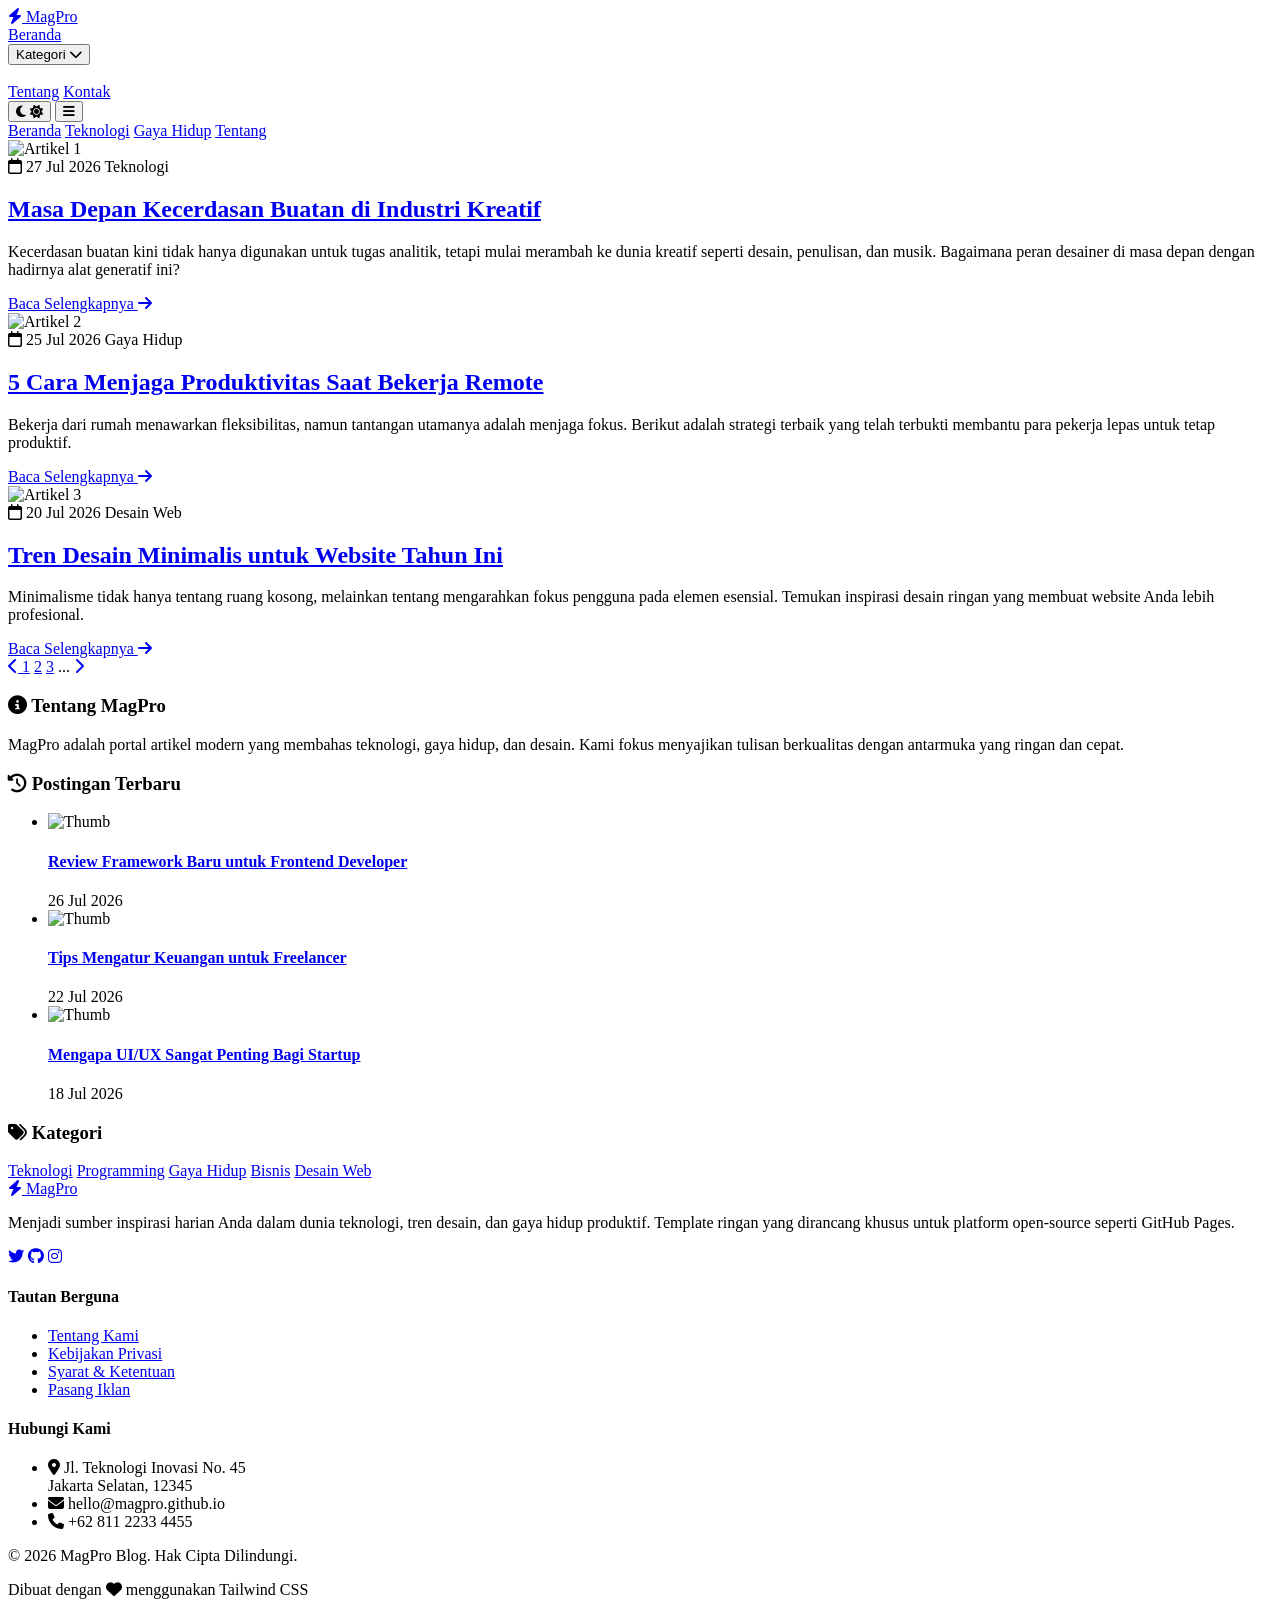
==== blog/index.html @ 0058afe9 "Create index.html" ====
<!DOCTYPE html>
<html lang="id" class="light">
<head>
    <meta charset="UTF-8">
    <meta name="viewport" content="width=device-width, initial-scale=1.0">
    <title>MagPro - Modern & Lightweight Blog</title>
    
    <!-- Tailwind CSS -->
    <script src="https://cdn.tailwindcss.com"></script>
    
    <!-- FontAwesome for Icons -->
    <link rel="stylesheet" href="https://cdnjs.cloudflare.com/ajax/libs/font-awesome/6.4.0/css/all.min.css">
    
    <!-- Google Fonts -->
    <link href="https://fonts.googleapis.com/css2?family=Inter:wght@300;400;500;600;700&display=swap" rel="stylesheet">
    
    <!-- Tailwind Config & Custom CSS -->
    <script>
        tailwind.config = {
            darkMode: 'class',
            theme: {
                extend: {
                    fontFamily: {
                        sans: ['Inter', 'sans-serif'],
                    },
                    colors: {
                        brand: {
                            500: '#3b82f6', // Blue-500
                            600: '#2563eb', // Blue-600
                        }
                    }
                }
            }
        }
    </script>
    
    <style>
        /* Custom smooth transition for dark mode */
        body {
            transition: background-color 0.3s ease, color 0.3s ease;
        }
        .dropdown-menu {
            transition: opacity 0.2s ease, visibility 0.2s ease, transform 0.2s ease;
            opacity: 0;
            visibility: hidden;
            transform: translateY(10px);
        }
        .group:hover .dropdown-menu {
            opacity: 1;
            visibility: visible;
            transform: translateY(0);
        }
    </style>
</head>

<body class="bg-gray-50 text-gray-800 dark:bg-gray-900 dark:text-gray-200 font-sans flex flex-col min-h-screen">

    <!-- Header / Navbar -->
    <header class="bg-white dark:bg-gray-800 shadow-sm sticky top-0 z-50 transition-colors duration-300">
        <div class="container mx-auto px-4 lg:px-8">
            <div class="flex justify-between items-center h-16">
                
                <!-- Logo -->
                <div class="flex-shrink-0 flex items-center">
                    <a href="#" class="text-2xl font-bold text-brand-600 dark:text-brand-500 tracking-tight">
                        <i class="fa-solid fa-bolt mr-1"></i> MagPro
                    </a>
                </div>

                <!-- Desktop Menu -->
                <nav class="hidden md:flex space-x-8 items-center">
                    <a href="#" class="text-gray-600 hover:text-brand-600 dark:text-gray-300 dark:hover:text-brand-500 font-medium transition-colors">Beranda</a>
                    
                    <!-- Dropdown Menu -->
                    <div class="relative group py-5">
                        <button class="text-gray-600 hover:text-brand-600 dark:text-gray-300 dark:hover:text-brand-500 font-medium flex items-center transition-colors">
                            Kategori <i class="fa-solid fa-chevron-down text-xs ml-1 mt-1"></i>
                        </button>
                        
                        <!-- Dropdown Content -->
                        <div class="absolute left-0 mt-3 w-48 bg-white dark:bg-gray-800 rounded-lg shadow-xl dropdown-menu border border-gray-100 dark:border-gray-700 z-50">
                            <div class="py-2">
                                <a href="#" class="block px-4 py-2 text-sm text-gray-700 hover:bg-gray-100 dark:text-gray-300 dark:hover:bg-gray-700 dark:hover:text-white transition-colors">Teknologi</a>
                                <a href="#" class="block px-4 py-2 text-sm text-gray-700 hover:bg-gray-100 dark:text-gray-300 dark:hover:bg-gray-700 dark:hover:text-white transition-colors">Gaya Hidup</a>
                                <a href="#" class="block px-4 py-2 text-sm text-gray-700 hover:bg-gray-100 dark:text-gray-300 dark:hover:bg-gray-700 dark:hover:text-white transition-colors">Desain Web</a>
                            </div>
                        </div>
                    </div>
                    
                    <a href="#" class="text-gray-600 hover:text-brand-600 dark:text-gray-300 dark:hover:text-brand-500 font-medium transition-colors">Tentang</a>
                    <a href="#" class="text-gray-600 hover:text-brand-600 dark:text-gray-300 dark:hover:text-brand-500 font-medium transition-colors">Kontak</a>
                </nav>

                <!-- Actions: Dark Mode Toggle & Mobile Menu Btn -->
                <div class="flex items-center space-x-4">
                    <!-- Theme Toggle Button -->
                    <button id="theme-toggle" class="p-2 rounded-full bg-gray-100 dark:bg-gray-700 text-gray-500 dark:text-gray-400 hover:bg-gray-200 dark:hover:bg-gray-600 transition-colors focus:outline-none">
                        <i id="theme-toggle-dark-icon" class="fa-solid fa-moon hidden"></i>
                        <i id="theme-toggle-light-icon" class="fa-solid fa-sun hidden"></i>
                    </button>

                    <!-- Mobile Menu Button -->
                    <button id="mobile-menu-btn" class="md:hidden p-2 text-gray-600 dark:text-gray-300 focus:outline-none">
                        <i class="fa-solid fa-bars text-xl"></i>
                    </button>
                </div>
            </div>
        </div>

        <!-- Mobile Menu (Hidden by default) -->
        <div id="mobile-menu" class="hidden md:hidden bg-white dark:bg-gray-800 border-t border-gray-100 dark:border-gray-700">
            <div class="px-2 pt-2 pb-3 space-y-1 sm:px-3">
                <a href="#" class="block px-3 py-2 rounded-md text-base font-medium text-brand-600 dark:text-brand-500 bg-gray-50 dark:bg-gray-700">Beranda</a>
                <a href="#" class="block px-3 py-2 rounded-md text-base font-medium text-gray-700 hover:text-brand-600 dark:text-gray-300 hover:bg-gray-50 dark:hover:bg-gray-700 transition-colors">Teknologi</a>
                <a href="#" class="block px-3 py-2 rounded-md text-base font-medium text-gray-700 hover:text-brand-600 dark:text-gray-300 hover:bg-gray-50 dark:hover:bg-gray-700 transition-colors">Gaya Hidup</a>
                <a href="#" class="block px-3 py-2 rounded-md text-base font-medium text-gray-700 hover:text-brand-600 dark:text-gray-300 hover:bg-gray-50 dark:hover:bg-gray-700 transition-colors">Tentang</a>
            </div>
        </div>
    </header>

    <!-- Main Content Area -->
    <main class="flex-grow container mx-auto px-4 lg:px-8 py-8 lg:py-12 flex flex-col lg:flex-row gap-8">
        
        <!-- Left Section: Articles (Approx 70% width) -->
        <div class="w-full lg:w-2/3 space-y-8">
            
            <!-- Article 1 -->
            <article class="bg-white dark:bg-gray-800 rounded-2xl shadow-sm hover:shadow-md transition-shadow duration-300 overflow-hidden border border-gray-100 dark:border-gray-700">
                <img src="https://placehold.co/800x400/2563eb/ffffff?text=AI+Masa+Depan" alt="Artikel 1" class="w-full h-64 object-cover">
                <div class="p-6 md:p-8">
                    <div class="flex items-center text-sm text-gray-500 dark:text-gray-400 mb-3 space-x-4">
                        <span><i class="fa-regular fa-calendar mr-1"></i> 27 Jul 2026</span>
                        <span class="text-brand-600 dark:text-brand-500 font-medium">Teknologi</span>
                    </div>
                    <h2 class="text-2xl font-bold mb-3 text-gray-900 dark:text-white hover:text-brand-600 transition-colors">
                        <a href="#">Masa Depan Kecerdasan Buatan di Industri Kreatif</a>
                    </h2>
                    <p class="text-gray-600 dark:text-gray-300 mb-5 line-clamp-3">
                        Kecerdasan buatan kini tidak hanya digunakan untuk tugas analitik, tetapi mulai merambah ke dunia kreatif seperti desain, penulisan, dan musik. Bagaimana peran desainer di masa depan dengan hadirnya alat generatif ini?
                    </p>
                    <a href="#" class="inline-flex items-center font-medium text-brand-600 dark:text-brand-500 hover:underline">
                        Baca Selengkapnya <i class="fa-solid fa-arrow-right ml-2 text-sm"></i>
                    </a>
                </div>
            </article>

            <!-- Article 2 -->
            <article class="bg-white dark:bg-gray-800 rounded-2xl shadow-sm hover:shadow-md transition-shadow duration-300 overflow-hidden border border-gray-100 dark:border-gray-700">
                <img src="https://placehold.co/800x400/10b981/ffffff?text=Produktivitas+Kerja" alt="Artikel 2" class="w-full h-64 object-cover">
                <div class="p-6 md:p-8">
                    <div class="flex items-center text-sm text-gray-500 dark:text-gray-400 mb-3 space-x-4">
                        <span><i class="fa-regular fa-calendar mr-1"></i> 25 Jul 2026</span>
                        <span class="text-green-600 dark:text-green-500 font-medium">Gaya Hidup</span>
                    </div>
                    <h2 class="text-2xl font-bold mb-3 text-gray-900 dark:text-white hover:text-brand-600 transition-colors">
                        <a href="#">5 Cara Menjaga Produktivitas Saat Bekerja Remote</a>
                    </h2>
                    <p class="text-gray-600 dark:text-gray-300 mb-5 line-clamp-3">
                        Bekerja dari rumah menawarkan fleksibilitas, namun tantangan utamanya adalah menjaga fokus. Berikut adalah strategi terbaik yang telah terbukti membantu para pekerja lepas untuk tetap produktif.
                    </p>
                    <a href="#" class="inline-flex items-center font-medium text-brand-600 dark:text-brand-500 hover:underline">
                        Baca Selengkapnya <i class="fa-solid fa-arrow-right ml-2 text-sm"></i>
                    </a>
                </div>
            </article>

            <!-- Article 3 -->
            <article class="bg-white dark:bg-gray-800 rounded-2xl shadow-sm hover:shadow-md transition-shadow duration-300 overflow-hidden border border-gray-100 dark:border-gray-700">
                <img src="https://placehold.co/800x400/8b5cf6/ffffff?text=Desain+Minimalis" alt="Artikel 3" class="w-full h-64 object-cover">
                <div class="p-6 md:p-8">
                    <div class="flex items-center text-sm text-gray-500 dark:text-gray-400 mb-3 space-x-4">
                        <span><i class="fa-regular fa-calendar mr-1"></i> 20 Jul 2026</span>
                        <span class="text-purple-600 dark:text-purple-500 font-medium">Desain Web</span>
                    </div>
                    <h2 class="text-2xl font-bold mb-3 text-gray-900 dark:text-white hover:text-brand-600 transition-colors">
                        <a href="#">Tren Desain Minimalis untuk Website Tahun Ini</a>
                    </h2>
                    <p class="text-gray-600 dark:text-gray-300 mb-5 line-clamp-3">
                        Minimalisme tidak hanya tentang ruang kosong, melainkan tentang mengarahkan fokus pengguna pada elemen esensial. Temukan inspirasi desain ringan yang membuat website Anda lebih profesional.
                    </p>
                    <a href="#" class="inline-flex items-center font-medium text-brand-600 dark:text-brand-500 hover:underline">
                        Baca Selengkapnya <i class="fa-solid fa-arrow-right ml-2 text-sm"></i>
                    </a>
                </div>
            </article>

            <!-- Pagination -->
            <div class="flex justify-center md:justify-start items-center space-x-2 pt-6">
                <a href="#" class="px-4 py-2 border border-gray-200 dark:border-gray-700 bg-white dark:bg-gray-800 text-gray-500 dark:text-gray-400 rounded-lg hover:bg-gray-50 dark:hover:bg-gray-700 hover:text-brand-600 transition-colors disabled:opacity-50">
                    <i class="fa-solid fa-chevron-left"></i>
                </a>
                <a href="#" class="px-4 py-2 border border-brand-500 bg-brand-500 text-white rounded-lg font-medium">1</a>
                <a href="#" class="px-4 py-2 border border-gray-200 dark:border-gray-700 bg-white dark:bg-gray-800 text-gray-700 dark:text-gray-300 rounded-lg hover:bg-gray-50 dark:hover:bg-gray-700 hover:text-brand-600 transition-colors">2</a>
                <a href="#" class="px-4 py-2 border border-gray-200 dark:border-gray-700 bg-white dark:bg-gray-800 text-gray-700 dark:text-gray-300 rounded-lg hover:bg-gray-50 dark:hover:bg-gray-700 hover:text-brand-600 transition-colors">3</a>
                <span class="text-gray-500 dark:text-gray-400">...</span>
                <a href="#" class="px-4 py-2 border border-gray-200 dark:border-gray-700 bg-white dark:bg-gray-800 text-gray-500 dark:text-gray-400 rounded-lg hover:bg-gray-50 dark:hover:bg-gray-700 hover:text-brand-600 transition-colors">
                    <i class="fa-solid fa-chevron-right"></i>
                </a>
            </div>

        </div>

        <!-- Right Section: Sidebar (Approx 30% width) -->
        <aside class="w-full lg:w-1/3 space-y-8">
            
            <!-- Widget: About Author/Blog -->
            <div class="bg-white dark:bg-gray-800 rounded-2xl p-6 shadow-sm border border-gray-100 dark:border-gray-700">
                <h3 class="text-lg font-bold text-gray-900 dark:text-white mb-4 flex items-center">
                    <i class="fa-solid fa-circle-info text-brand-500 mr-2"></i> Tentang MagPro
                </h3>
                <p class="text-sm text-gray-600 dark:text-gray-400 mb-4">
                    MagPro adalah portal artikel modern yang membahas teknologi, gaya hidup, dan desain. Kami fokus menyajikan tulisan berkualitas dengan antarmuka yang ringan dan cepat.
                </p>
            </div>

            <!-- Widget: Recent Posts -->
            <div class="bg-white dark:bg-gray-800 rounded-2xl p-6 shadow-sm border border-gray-100 dark:border-gray-700">
                <h3 class="text-lg font-bold text-gray-900 dark:text-white mb-4 flex items-center">
                    <i class="fa-solid fa-clock-rotate-left text-brand-500 mr-2"></i> Postingan Terbaru
                </h3>
                <ul class="space-y-4">
                    <!-- Recent Post Item 1 -->
                    <li class="flex items-start group">
                        <img src="https://placehold.co/100x100/2563eb/ffffff?text=P1" alt="Thumb" class="w-16 h-16 rounded-lg object-cover mr-4 group-hover:opacity-80 transition-opacity">
                        <div>
                            <h4 class="text-sm font-semibold text-gray-800 dark:text-gray-200 group-hover:text-brand-600 dark:group-hover:text-brand-500 transition-colors line-clamp-2">
                                <a href="#">Review Framework Baru untuk Frontend Developer</a>
                            </h4>
                            <span class="text-xs text-gray-500 dark:text-gray-400 mt-1 block">26 Jul 2026</span>
                        </div>
                    </li>
                    <!-- Recent Post Item 2 -->
                    <li class="flex items-start group">
                        <img src="https://placehold.co/100x100/10b981/ffffff?text=P2" alt="Thumb" class="w-16 h-16 rounded-lg object-cover mr-4 group-hover:opacity-80 transition-opacity">
                        <div>
                            <h4 class="text-sm font-semibold text-gray-800 dark:text-gray-200 group-hover:text-brand-600 dark:group-hover:text-brand-500 transition-colors line-clamp-2">
                                <a href="#">Tips Mengatur Keuangan untuk Freelancer</a>
                            </h4>
                            <span class="text-xs text-gray-500 dark:text-gray-400 mt-1 block">22 Jul 2026</span>
                        </div>
                    </li>
                    <!-- Recent Post Item 3 -->
                    <li class="flex items-start group">
                        <img src="https://placehold.co/100x100/8b5cf6/ffffff?text=P3" alt="Thumb" class="w-16 h-16 rounded-lg object-cover mr-4 group-hover:opacity-80 transition-opacity">
                        <div>
                            <h4 class="text-sm font-semibold text-gray-800 dark:text-gray-200 group-hover:text-brand-600 dark:group-hover:text-brand-500 transition-colors line-clamp-2">
                                <a href="#">Mengapa UI/UX Sangat Penting Bagi Startup</a>
                            </h4>
                            <span class="text-xs text-gray-500 dark:text-gray-400 mt-1 block">18 Jul 2026</span>
                        </div>
                    </li>
                </ul>
            </div>

            <!-- Widget: Categories -->
            <div class="bg-white dark:bg-gray-800 rounded-2xl p-6 shadow-sm border border-gray-100 dark:border-gray-700">
                <h3 class="text-lg font-bold text-gray-900 dark:text-white mb-4 flex items-center">
                    <i class="fa-solid fa-tags text-brand-500 mr-2"></i> Kategori
                </h3>
                <div class="flex flex-wrap gap-2">
                    <a href="#" class="px-3 py-1 text-sm bg-gray-100 dark:bg-gray-700 text-gray-700 dark:text-gray-300 rounded-full hover:bg-brand-50 hover:text-brand-600 dark:hover:bg-brand-900/30 dark:hover:text-brand-400 transition-colors">Teknologi</a>
                    <a href="#" class="px-3 py-1 text-sm bg-gray-100 dark:bg-gray-700 text-gray-700 dark:text-gray-300 rounded-full hover:bg-brand-50 hover:text-brand-600 dark:hover:bg-brand-900/30 dark:hover:text-brand-400 transition-colors">Programming</a>
                    <a href="#" class="px-3 py-1 text-sm bg-gray-100 dark:bg-gray-700 text-gray-700 dark:text-gray-300 rounded-full hover:bg-brand-50 hover:text-brand-600 dark:hover:bg-brand-900/30 dark:hover:text-brand-400 transition-colors">Gaya Hidup</a>
                    <a href="#" class="px-3 py-1 text-sm bg-gray-100 dark:bg-gray-700 text-gray-700 dark:text-gray-300 rounded-full hover:bg-brand-50 hover:text-brand-600 dark:hover:bg-brand-900/30 dark:hover:text-brand-400 transition-colors">Bisnis</a>
                    <a href="#" class="px-3 py-1 text-sm bg-gray-100 dark:bg-gray-700 text-gray-700 dark:text-gray-300 rounded-full hover:bg-brand-50 hover:text-brand-600 dark:hover:bg-brand-900/30 dark:hover:text-brand-400 transition-colors">Desain Web</a>
                </div>
            </div>

        </aside>

    </main>

    <!-- Footer -->
    <footer class="bg-white dark:bg-gray-800 border-t border-gray-200 dark:border-gray-700 mt-auto transition-colors duration-300">
        <div class="container mx-auto px-4 lg:px-8 py-10 lg:py-12">
            <div class="grid grid-cols-1 md:grid-cols-3 gap-8 mb-8">
                
                <!-- Footer Column 1: Info -->
                <div>
                    <a href="#" class="text-2xl font-bold text-brand-600 dark:text-brand-500 tracking-tight inline-block mb-4">
                        <i class="fa-solid fa-bolt mr-1"></i> MagPro
                    </a>
                    <p class="text-gray-600 dark:text-gray-400 text-sm leading-relaxed mb-4">
                        Menjadi sumber inspirasi harian Anda dalam dunia teknologi, tren desain, dan gaya hidup produktif. Template ringan yang dirancang khusus untuk platform open-source seperti GitHub Pages.
                    </p>
                    <!-- Social Media -->
                    <div class="flex space-x-4 mt-4">
                        <a href="#" class="w-8 h-8 rounded-full bg-gray-100 dark:bg-gray-700 flex items-center justify-center text-gray-600 dark:text-gray-400 hover:bg-brand-500 hover:text-white transition-colors"><i class="fa-brands fa-twitter"></i></a>
                        <a href="#" class="w-8 h-8 rounded-full bg-gray-100 dark:bg-gray-700 flex items-center justify-center text-gray-600 dark:text-gray-400 hover:bg-brand-500 hover:text-white transition-colors"><i class="fa-brands fa-github"></i></a>
                        <a href="#" class="w-8 h-8 rounded-full bg-gray-100 dark:bg-gray-700 flex items-center justify-center text-gray-600 dark:text-gray-400 hover:bg-brand-500 hover:text-white transition-colors"><i class="fa-brands fa-instagram"></i></a>
                    </div>
                </div>

                <!-- Footer Column 2: Quick Links -->
                <div>
                    <h4 class="text-gray-900 dark:text-white font-bold mb-4 uppercase text-sm tracking-wider">Tautan Berguna</h4>
                    <ul class="space-y-2">
                        <li><a href="#" class="text-sm text-gray-600 dark:text-gray-400 hover:text-brand-600 dark:hover:text-brand-400 transition-colors">Tentang Kami</a></li>
                        <li><a href="#" class="text-sm text-gray-600 dark:text-gray-400 hover:text-brand-600 dark:hover:text-brand-400 transition-colors">Kebijakan Privasi</a></li>
                        <li><a href="#" class="text-sm text-gray-600 dark:text-gray-400 hover:text-brand-600 dark:hover:text-brand-400 transition-colors">Syarat & Ketentuan</a></li>
                        <li><a href="#" class="text-sm text-gray-600 dark:text-gray-400 hover:text-brand-600 dark:hover:text-brand-400 transition-colors">Pasang Iklan</a></li>
                    </ul>
                </div>

                <!-- Footer Column 3: Contact Info -->
                <div>
                    <h4 class="text-gray-900 dark:text-white font-bold mb-4 uppercase text-sm tracking-wider">Hubungi Kami</h4>
                    <ul class="space-y-3">
                        <li class="flex items-start text-sm text-gray-600 dark:text-gray-400">
                            <i class="fa-solid fa-location-dot mt-1 mr-3 text-brand-500"></i>
                            <span>Jl. Teknologi Inovasi No. 45<br>Jakarta Selatan, 12345</span>
                        </li>
                        <li class="flex items-center text-sm text-gray-600 dark:text-gray-400">
                            <i class="fa-solid fa-envelope mr-3 text-brand-500"></i>
                            <span>hello@magpro.github.io</span>
                        </li>
                        <li class="flex items-center text-sm text-gray-600 dark:text-gray-400">
                            <i class="fa-solid fa-phone mr-3 text-brand-500"></i>
                            <span>+62 811 2233 4455</span>
                        </li>
                    </ul>
                </div>

            </div>
            
            <div class="border-t border-gray-200 dark:border-gray-700 pt-8 flex flex-col md:flex-row justify-between items-center">
                <p class="text-sm text-gray-500 dark:text-gray-400">
                    &copy; 2026 MagPro Blog. Hak Cipta Dilindungi.
                </p>
                <p class="text-sm text-gray-500 dark:text-gray-400 mt-2 md:mt-0">
                    Dibuat dengan <i class="fa-solid fa-heart text-red-500 mx-1"></i> menggunakan Tailwind CSS
                </p>
            </div>
        </div>
    </footer>

    <script>
        // --- Dark Mode Logic ---
        const themeToggleBtn = document.getElementById('theme-toggle');
        const darkIcon = document.getElementById('theme-toggle-dark-icon');
        const lightIcon = document.getElementById('theme-toggle-light-icon');

        // Check Local Storage or System Preference
        if (localStorage.getItem('color-theme') === 'dark' || (!('color-theme' in localStorage) && window.matchMedia('(prefers-color-scheme: dark)').matches)) {
            document.documentElement.classList.add('dark');
            lightIcon.classList.remove('hidden');
        } else {
            document.documentElement.classList.remove('dark');
            darkIcon.classList.remove('hidden');
        }

        // Listen for toggle click
        themeToggleBtn.addEventListener('click', function() {
            // Toggle Icons
            darkIcon.classList.toggle('hidden');
            lightIcon.classList.toggle('hidden');

            // If set via local storage previously
            if (localStorage.getItem('color-theme')) {
                if (localStorage.getItem('color-theme') === 'light') {
                    document.documentElement.classList.add('dark');
                    localStorage.setItem('color-theme', 'dark');
                } else {
                    document.documentElement.classList.remove('dark');
                    localStorage.setItem('color-theme', 'light');
                }
            // If NOT set via local storage previously
            } else {
                if (document.documentElement.classList.contains('dark')) {
                    document.documentElement.classList.remove('dark');
                    localStorage.setItem('color-theme', 'light');
                } else {
                    document.documentElement.classList.add('dark');
                    localStorage.setItem('color-theme', 'dark');
                }
            }
        });

        // --- Mobile Menu Toggle Logic ---
        const mobileMenuBtn = document.getElementById('mobile-menu-btn');
        const mobileMenu = document.getElementById('mobile-menu');

        mobileMenuBtn.addEventListener('click', () => {
            mobileMenu.classList.toggle('hidden');
        });
    </script>
</body>
</html>
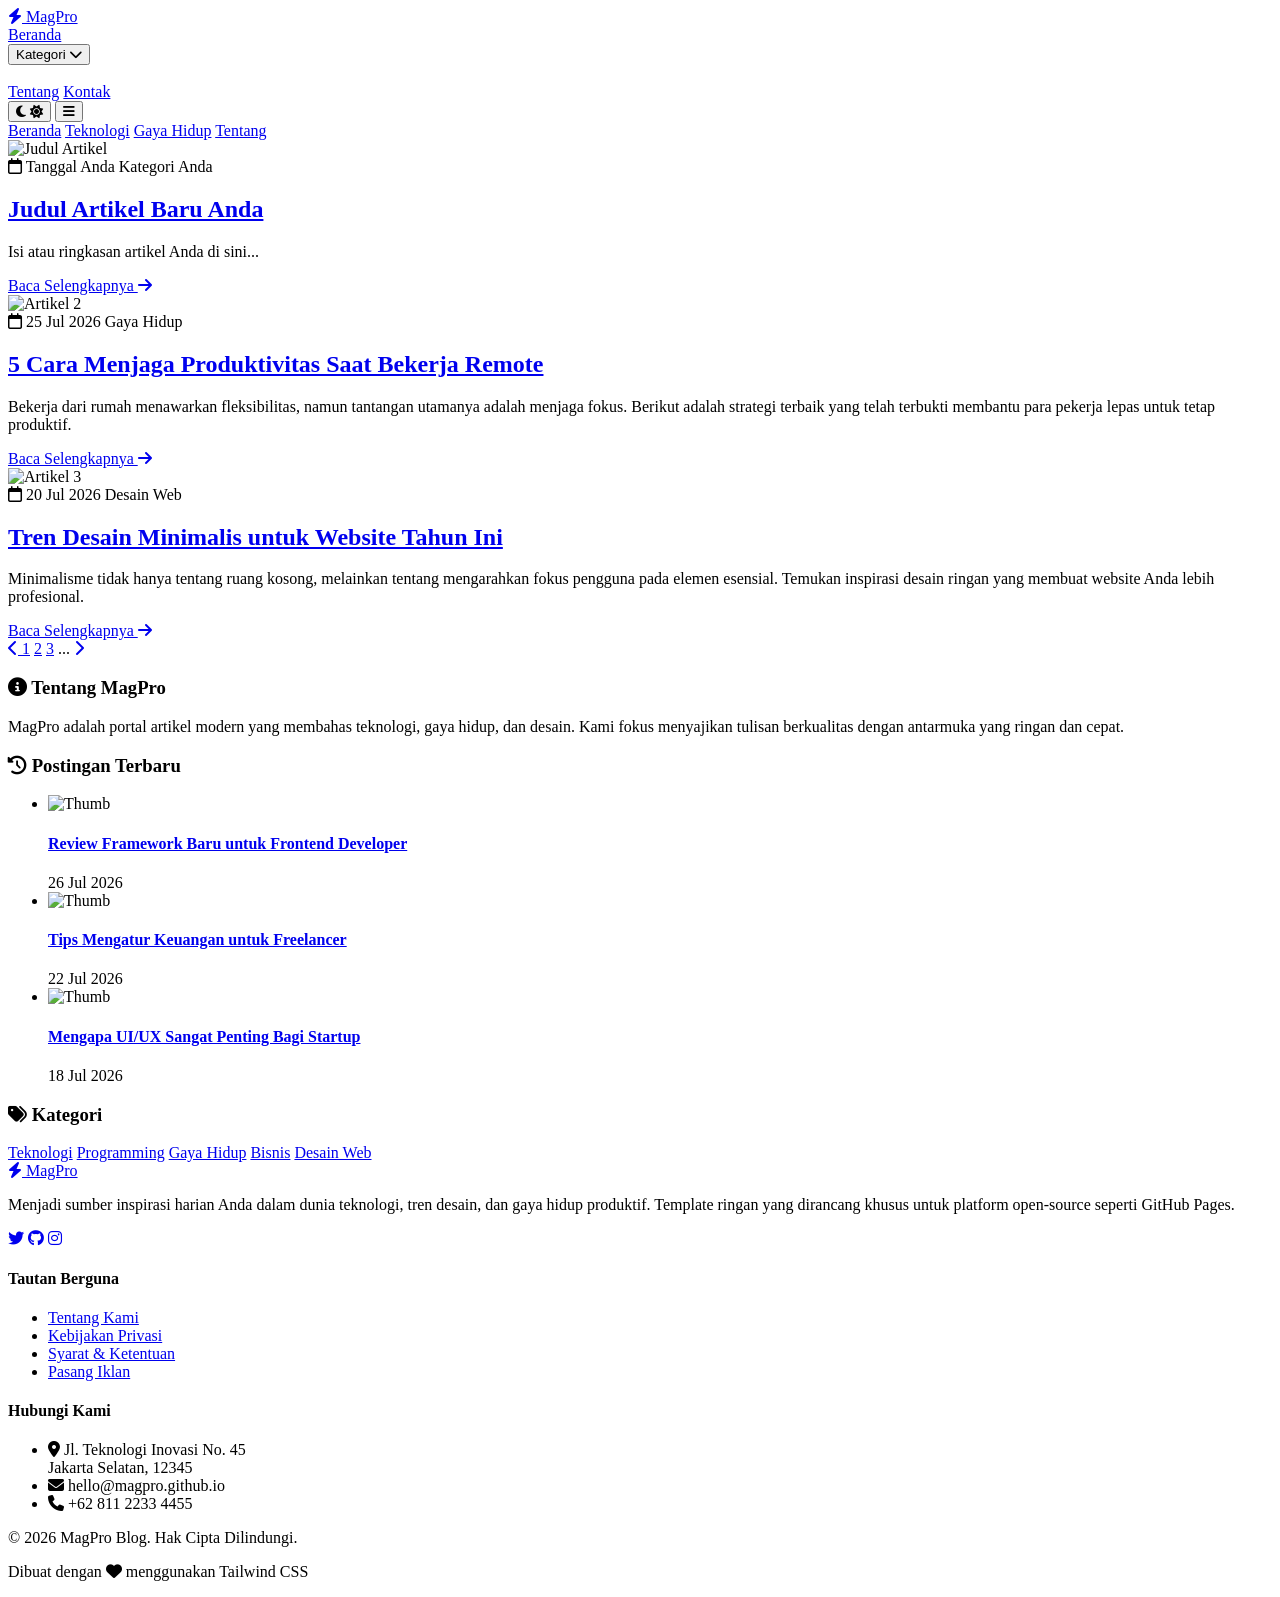
==== commit 40caf634: "Update index.html" ====
--- a/blog/index.html
+++ b/blog/index.html
@@ -126,23 +126,23 @@
             
             <!-- Article 1 -->
             <article class="bg-white dark:bg-gray-800 rounded-2xl shadow-sm hover:shadow-md transition-shadow duration-300 overflow-hidden border border-gray-100 dark:border-gray-700">
-                <img src="https://placehold.co/800x400/2563eb/ffffff?text=AI+Masa+Depan" alt="Artikel 1" class="w-full h-64 object-cover">
-                <div class="p-6 md:p-8">
-                    <div class="flex items-center text-sm text-gray-500 dark:text-gray-400 mb-3 space-x-4">
-                        <span><i class="fa-regular fa-calendar mr-1"></i> 27 Jul 2026</span>
-                        <span class="text-brand-600 dark:text-brand-500 font-medium">Teknologi</span>
-                    </div>
-                    <h2 class="text-2xl font-bold mb-3 text-gray-900 dark:text-white hover:text-brand-600 transition-colors">
-                        <a href="#">Masa Depan Kecerdasan Buatan di Industri Kreatif</a>
-                    </h2>
-                    <p class="text-gray-600 dark:text-gray-300 mb-5 line-clamp-3">
-                        Kecerdasan buatan kini tidak hanya digunakan untuk tugas analitik, tetapi mulai merambah ke dunia kreatif seperti desain, penulisan, dan musik. Bagaimana peran desainer di masa depan dengan hadirnya alat generatif ini?
-                    </p>
-                    <a href="#" class="inline-flex items-center font-medium text-brand-600 dark:text-brand-500 hover:underline">
-                        Baca Selengkapnya <i class="fa-solid fa-arrow-right ml-2 text-sm"></i>
-                    </a>
-                </div>
-            </article>
+    <img src="LINK_GAMBAR_ANDA" alt="Judul Artikel" class="w-full h-64 object-cover">
+    <div class="p-6 md:p-8">
+        <div class="flex items-center text-sm text-gray-500 dark:text-gray-400 mb-3 space-x-4">
+            <span><i class="fa-regular fa-calendar mr-1"></i> Tanggal Anda</span>
+            <span class="text-brand-600 dark:text-brand-500 font-medium">Kategori Anda</span>
+        </div>
+        <h2 class="text-2xl font-bold mb-3 text-gray-900 dark:text-white hover:text-brand-600 transition-colors">
+            <a href="#">Judul Artikel Baru Anda</a>
+        </h2>
+        <p class="text-gray-600 dark:text-gray-300 mb-5 line-clamp-3">
+            Isi atau ringkasan artikel Anda di sini...
+        </p>
+        <a href="#" class="inline-flex items-center font-medium text-brand-600 dark:text-brand-500 hover:underline">
+            Baca Selengkapnya <i class="fa-solid fa-arrow-right ml-2 text-sm"></i>
+        </a>
+    </div>
+</article>
 
             <!-- Article 2 -->
             <article class="bg-white dark:bg-gray-800 rounded-2xl shadow-sm hover:shadow-md transition-shadow duration-300 overflow-hidden border border-gray-100 dark:border-gray-700">
